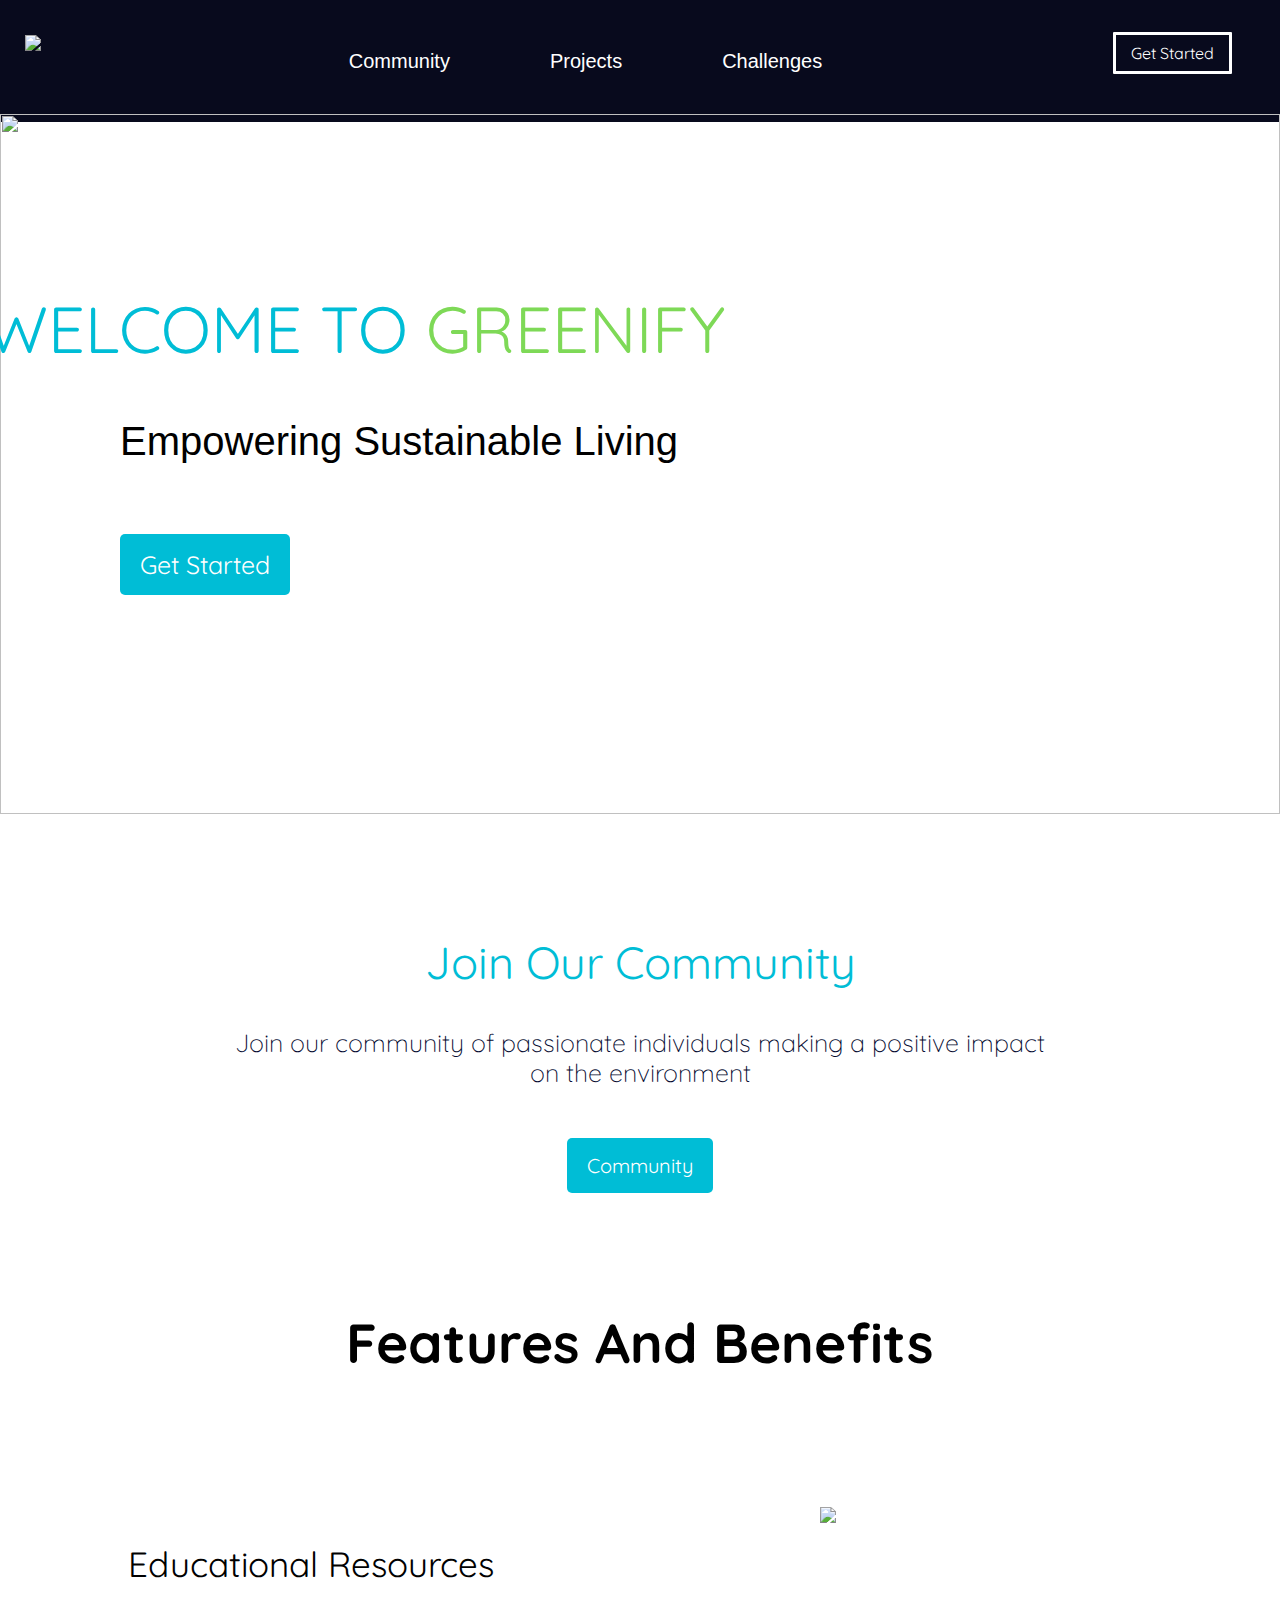
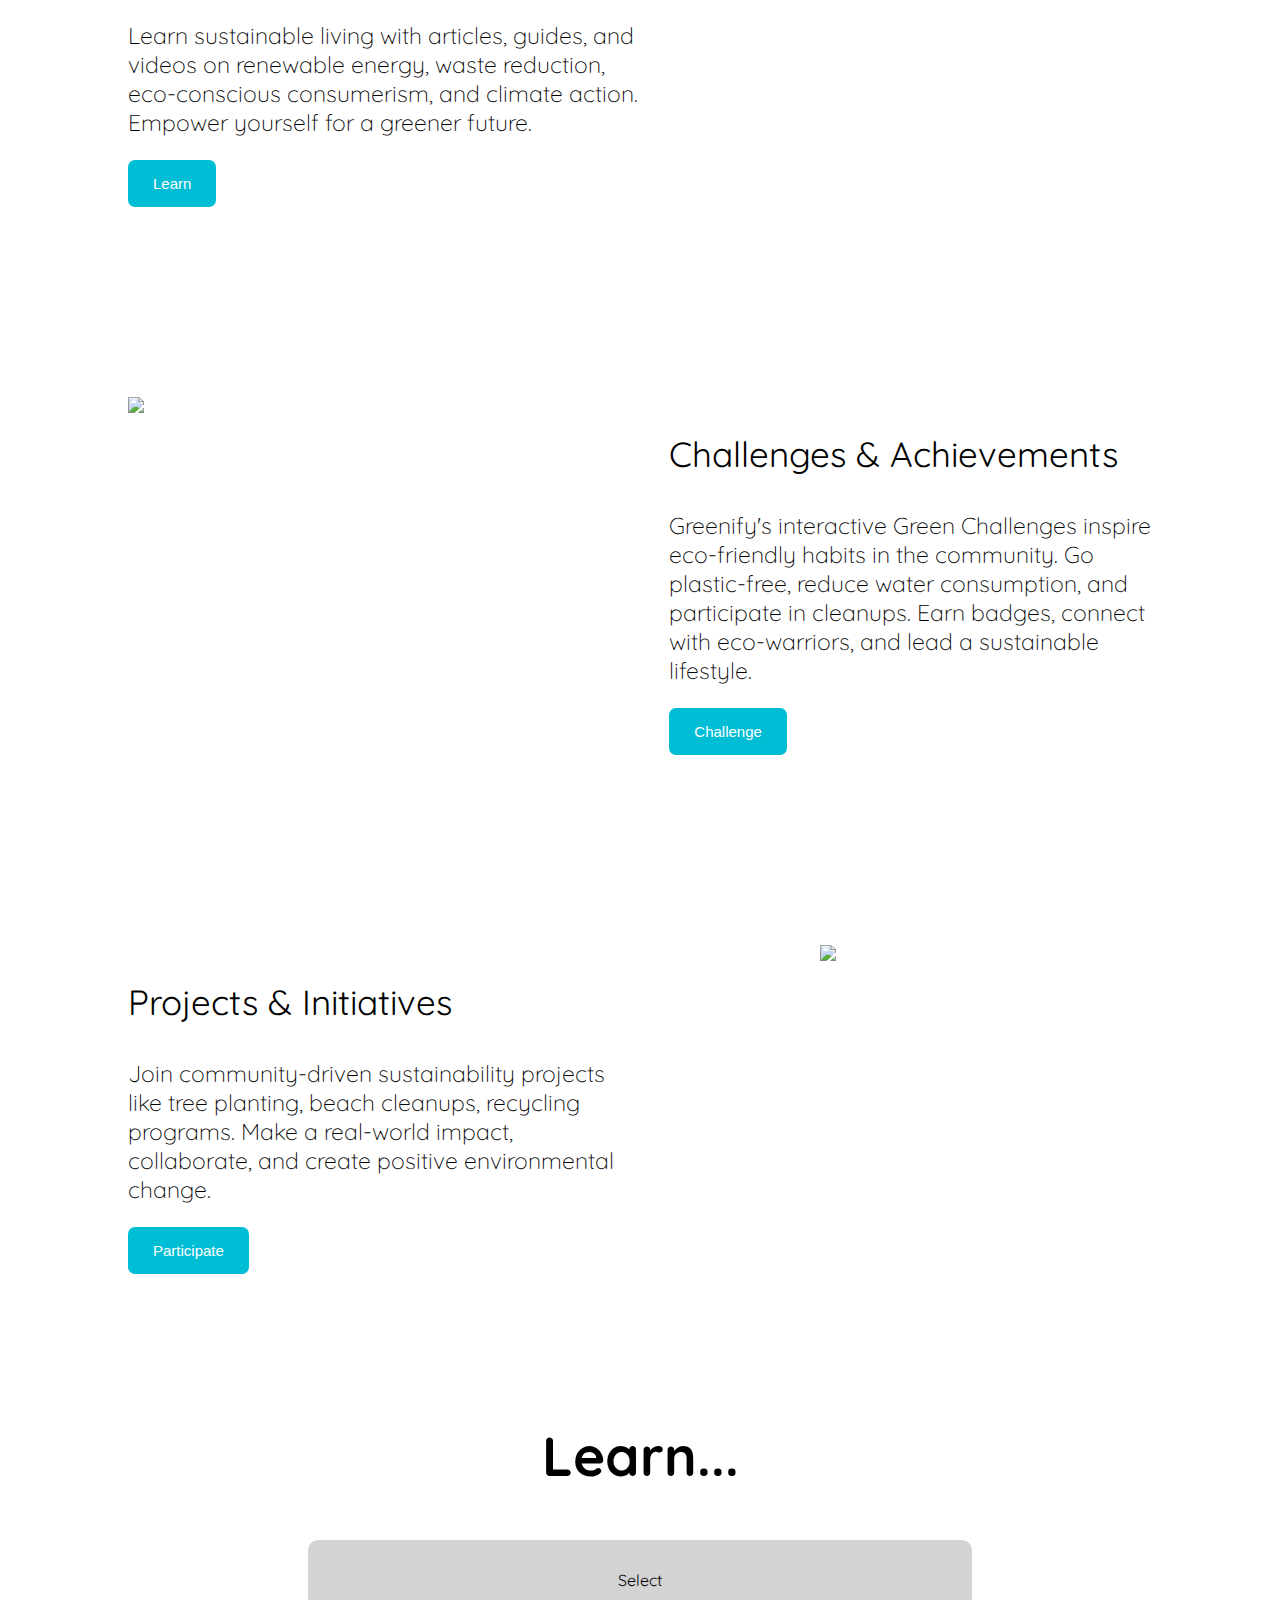
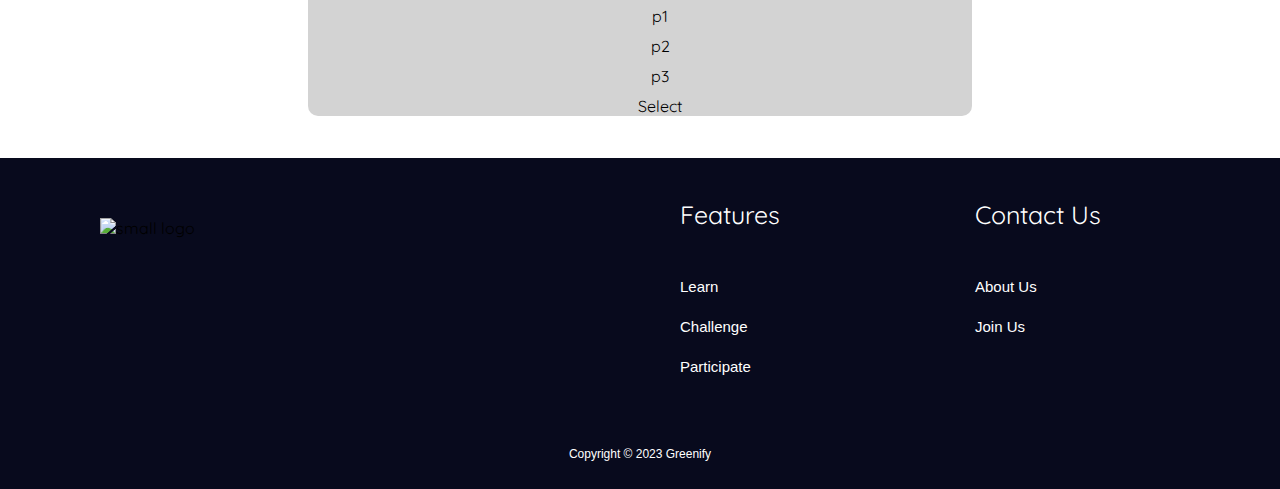
==== home.html @ c8d6b253 "Add files via upload" ====
<!doctype html>
<html lang="en">

<head>
  <meta charset="utf-8">
  <meta name="viewport" content="width=device-width, initial-scale=1">
  <link href="https://fonts.googleapis.com/css2?family=Quicksand:wght@300;400;500;600;700&display=swap"
    rel="stylesheet">
  <link rel="stylesheet" href="home.css">

  <title>Greenify</title>
</head>

<body>
  <header>
    <div class="logo">
      <img src="IMAGES/logo.png">
    </div>
    <nav>
      <ul>
        <li><a href="">Community</a></li>
        <li><a href="projects.html">Projects</a></li>
        <li><a href="challenge.html">Challenges</a></li>
      </ul>
    </nav>
    <div class="login">
      <a href="signin.html">Get Started</a>
    </div> </header>
 
  <div class="cover">
    <img src="IMAGES/banner.png" width="100%" height="700px">

    <h1 class="welcome"><span class="green">WELCOME TO</span> GREENIFY</span></h1>
    <h3 class="welcome-2">Empowering Sustainable Living</h3>

    <div class="button">
      <a href="">Get Started</a>

    </div>
  </div> 

  <div class="community">
    <h2 class="join-heading">Join Our Community</h2>
    <p class="join-para">Join our community of passionate individuals making a positive impact <br> on the environment
    </p>
    <div class="join">
      <a href="">Community</a>
    </div>
  </div>
  <h1>Features And Benefits</h1>
  <div class="container">
    <div class="block">
      <div class="container-text">
        <h3>Educational Resources</h3>
        <p> Learn sustainable living with articles, guides, and videos on renewable energy, waste reduction,
          eco-conscious
          consumerism, and climate action. Empower yourself for a greener future.</p>
        <a href=""><button class="container-button" type="submit" value="value">Learn</button></a>
      </div>
      <div class="container-img">
        <img src="IMAGES/education.png" height="300px">
      </div>
    </div>
    <div class="block-2">
      <div class="container-img">
        <img src="IMAGES/challenge.png" height="300px">
      </div>
      <div class="container-text-2">
        <h3>Challenges & Achievements </h3>
        <p> Greenify's interactive Green Challenges inspire eco-friendly habits in the community. Go plastic-free,
          reduce
          water consumption, and participate in cleanups. Earn badges, connect with eco-warriors, and lead a sustainable
          lifestyle.</p>
          <a href="challenge.html"><button class="container-button" type="submit" value="value">Challenge</button></a>
      </div>

    </div>
    <div class="block">
      <div class="container-text">
        <h3>Projects & Initiatives</h3>
        <p>Join community-driven sustainability projects like tree planting, beach cleanups, recycling programs. Make a
          real-world impact, collaborate, and create positive environmental change.</p>
          <a href="projects.html"><button class="container-button" type="submit" value="value">Participate</button></a>
      </div>
      <div class="container-img">
        <img src="IMAGES/Project.png" height="300px">
      </div>
    </div>
  </div>
  <h1>Learn...</h1>
  <div class="learn">
    <div class="dropdown">
      <div class="Select">
        <span class="Selected">Select</span>
        <div class="caret"></div>
      </div>
      <ul class="menu">
        <li>p1</li>
        <li>p2</li>
        <li>p3</li>
        <li class="active">Select</li>
      </ul>


    </div>
  </div>
  <footer class="footer">
    <div class="footer-column">
      <img src="IMAGES/logo.png" alt="small logo" class="footer-img">
    </div>
    <div class="footer-column">
      <ul>

      </ul>
    </div>
    <div class="footer-column">
      <ul>
        <h5>Features</h5>
        <li><a href="">Learn</a></li>
        <li><a href="challenge.html">Challenge</a></li>
        <li> <a href="projects.html">Participate</a></li>

      </ul>
    </div>
    <div class="footer-column">
      <ul>
        <h5>Contact Us</h5>
        <li><a href="signin.html">About Us</a></li>
        <li><a href="signin.html">Join Us</a></li>
      </ul>
    </div>
    <br><br><br>
  </footer>

  <div class="copyright">

    <p class="copyright-1">Copyright &copy; 2023 Greenify</p><br>
  </div>
</body>

</html>
---- home.css ----
body {
    font-family: Quicksand;
}

header {
    background-color:rgba(8, 10, 29, 1);;
    justify-content: space-between;
    color: white;
    font-size: medium;
    padding: 10px 15px;
    display: flex;
    margin: -8px;
}

.logo {
    margin: 25px 10px;
}

.logo img {
    max-width: 120px;
}

nav ul {
    display: flex;
    list-style: none;
}

nav ul li {
    margin: 20px 40px;

}

nav ul li a {
    color: white;
    text-decoration: none;
    font-size: 20px;
    border-radius: 5px;
    padding: 5px 10px;
    transition: background-color 0.4s ease-in;


}

nav ul li a:hover {
    color: #00BDD6;

}

.login {
    margin: 33px;
    text-align: center;
}

.login a {
    border-radius: 1px;
    border: white solid;
    color: white;
    text-decoration: none;
    padding: 8px 15px;
    transition: background-color 0.3s ease-in;
}

.login a:hover {
    color: #00BDD6;
    border-color: #00BDD6;
}


.cover {
    text-align: left;
    margin: -8px;
}





.welcome {
    font-size: 65px;
    font-weight: normal;
    margin-top: -530px;
    margin-left: -570px;
    color: #7ED957;


}

span.green {
    color: #00BDD6;
}

.welcome-2 {
    font-family: 'Lucida Sans', 'Lucida Sans Regular', 'Lucida Grande', 'Lucida Sans Unicode', Geneva, Verdana, sans-serif;
    font-size: 40px;
    margin-left: 120px;
    margin-bottom: 70px;
    font-weight: lighter;

}

.button {
    background-color: #00BDD6;
    text-align: center;
    display: inline-block;
    margin-left: 120px;
    padding: 15px 20px;
    cursor: pointer;
    border-radius: 5px;
    transition: 0.3s;

}

.button a {
    text-decoration: none;
    font-size: 25px;
    color: white;
    transition: 0.1s;



}

.button:hover {
    background-color: white;
    border: #00BDD6 solid;
    color: #00BDD6
}

.button a:hover {
    color: #00BDD6
}

.community {

    color: #060B31;
    text-align: center;


    margin: 300px 200px 90px 200px;

    padding: 10px 0px;
}


.join-heading {
    color: #00BDD6;
    ;
    font-size: 45px;
    font-weight: normal;
}

.join-para {
    font-size: 25px;
    line-height: 30px;
    margin-bottom: 50px;
}

.join {
    text-align: center;
    display: inline-block;
    background-color: #00BDD6;
    ;
    padding: 15px 20px;
    cursor: auto;
    margin-bottom: 15px;
    border-radius: 5px;
    transition: 0.3s;
}

.join a {
    color: white;
    text-decoration: none;
    font-size: 20px;
    transition: 0.1s;
}

.join:hover {
    background-color: white;
    border: #00BDD6 2px solid;

}

.join a:hover {
    color: #00BDD6;
    
}

h1 {
    text-align: center;
    font-size: 55px;
    font-weight: bold;
    margin-bottom: 50px;
}

h3 {
    font-size: 35px;
    font-weight: normal;
}

.block {
    display: inline-flex;
    gap: 180px;
    margin: 30px 120px 30px 120px;
}

.block-2 {
    display: inline-flex;
    gap: 180px;
    margin: 30px 120px 30px 120px;
}

.container-text {
    width: 50%;
    margin: 50px 0px 50px 0px;

}

.container-text-2 {
    width: 50%;
    margin: 50px 0px 50px 120px;

}

.container-img {
    width: 25%;
    margin: 50px 0px 50px 0px;

}

p {
    font-size: 23px;
    font-weight: lighter;
}

.container-button {
    background-color: #00BDD6;
    color: white;
    padding: 15px 25px;
    border: none;
    border-radius: 7px;
    margin-bottom: 30px;
    font-size: 15px;
}
.container-button:hover{
    border: #00BDD6 2px solid;
    background-color: white;
    color: #00BDD6;
}

.learn {
    text-align: center;
    display: block;
    background-color: lightgray;
    border-radius: 10px;
    margin: 0px 300px 50px 300px;
    padding-top: 30px;
}

h4 {
    font-size: 30px;
    font-weight: normal;
    margin-bottom: 20px;
}

.dropbtn {
    background-color: #00BDD6;
    color: white;
    padding: 14px;
    font-size: 16px;
    border: none;
    cursor: pointer;
}

.dropdown-content {
    display: none;
    position: absolute;
    background-color: #f1f1f1;
    min-width: 160px;
    max-width: 200px;
    overflow: auto;
    border: 1px solid #ccc;
    z-index: 1;
}

.dropdown-content a {
    color: black;
    padding: 12px 16px;
    text-decoration: none;
    display: block;
}

.dropdown-content a:hover {
    background-color: #ddd;
}

.dropdown:hover .dropdown-content {
    display: block;
}

.footer {
    display: flex;
    justify-content: space-between;
    background-color: #080A1D;
    padding-bottom: 40px;
    padding-left: 50px;
    padding-right: 50px;

    margin: -8px;
    gap: 15px;
}

.footer-column {
    flex: 1;
}

.footer-img {
    width: 250px;
    padding-top: 60px;
    padding-left: 50PX;
}

.ul {
    list-style: none;
    margin: 0px;
}

ul li {
    margin-bottom: 10px;
    list-style: none;
}

ul li a {
    color: white;
    text-decoration: none;
    font-weight: lighter;
    font-size: 15px;
    font-family: sans-serif;
    transition: 0.3s;
    line-height: 30px;
}

ul li a:hover {
    color: #00BDD6;
}

h5 {

    color: white;
    font-size: 25px;
    font-weight: normal;
}

.copyright {
    display: block;
    font-family: 'Lucida Sans', 'Lucida Sans Regular', 'Lucida Grande', 'Lucida Sans Unicode', Geneva, Verdana, sans-serif;
    background-color: #080A1D;
    color: white;
    text-align: center;
    font-weight: lighter;
    margin: -8px;

    padding: 5px;

    font-size: 10px;

}

.copyright-1 {
    font-size: 12px;


}

h2 {
    font-size: 35px;
}

.wrapper {
    display: block;
    border: #080A1D solid 2px;
    border-radius: 25px;
    margin: 50px 520px 150px 520px;
    text-align: center;
}

.input-box {

    margin: -10px 50px 20px 50px;
}

.input-box input {
    background: #D9D9D9;
    border: none;
    outline: none;
    border: #D9D9D9 solid 2PX;
    border-radius: 4px;
    width: 100%;
    height: 30px;

}
.input-box input::placeholder{
    padding-left: 10px;
}

.login-text {
    font-size: 20px;
    font-weight: normal;
    text-align: left;
    margin-left: 50px;
}

.remember-forgot {
    margin-bottom: 50px;


}

.remember {
    margin-right: 200px;
    margin-left: -20px;
}


.psswd {
    margin-left: -30px;
}

.remember-forgot a {
    width: 50%;

    font-size: 13px;
    margin-right: -30px;
}

.container-button-sign {
    background-color: #00BDD6;
    color: white;
    padding: 10px 15px;
    border: none;
    text-align: center;
    border-radius: 7px;
    margin: 0px 20px 40px 20px;
    font-size: 20px;
}

.container-button-sign a {
    text-decoration: none;
    color: white;
}
.container-button-sign:hover{
    background-color: white;
    border: #00BDD6 2px solid;
}
.container-button-sign a:hover{
    color: #00BDD6;
}
.about{
    margin: 0px 200px 150px 200px;
}
.box-c{
    display: flex;
    margin: 50px 120px 150px 120px;
    gap: 50px;

}
.challenge{
    width: 33%;
    border-radius: 10px;
    text-align: center;
    border: #00BDD6 2px solid;
    box-shadow:0 0 10px rgba(0, 0, 0, 0.2);
}
.login-c{
    margin-top: -40px;
    color: #00BDD6;
    text-align: center;
    font-size: 20px;
    font-weight: 600;
}
.text{
    font-size: 17px;
   margin: 10px 20px 50px 20px ;
}
.text-1{
    font-size: 17px;
   margin: -20px 20px 60px 20px ;
}
.bk1{
    text-align: center;
    display: block;
    margin: 50px;
}
.progress-bar {
    width: 700px;
    margin: 20px 400px 100px ;
    border: #00BDD6 2px solid;
    height: 20px;
    background-color: #e0e0e0;
    border-radius: 10px;
    overflow: hidden;}
  
  
  .progress {
    height: 100%;
    background-color: #4CAF50;
    width: 0; 
    border-radius: 10px;
    transition: width 0.5s; 
  }
  .box-p{
    margin: 50px 150px 100px 150px;
   
  }
  .projects{
    text-align: center;
    margin: 40px 0px 40px;
    box-shadow:0 0 10px rgba(0, 0, 0, 0.4);
    border: #00BDD6 3px solid;
    padding: 0px;
    width: 70%;

  }
  .project-p{
    text-align: center;
    margin-bottom: 30px;
    color: #00BDD6;

    
  }
  h6{
    font-size: 12px;
    padding-left: 100px;
    text-align: left;
    font-weight: normal;
    margin: -25px 0px 0px;
  }
  .text-2{
    display: block;
    margin: 20px 100px 30px 100px;
    font-size: 15px;
    font-weight: normal;

  }
  hr{
    border: #00BDD6 2px solid;
    margin-bottom: 20px;
  }
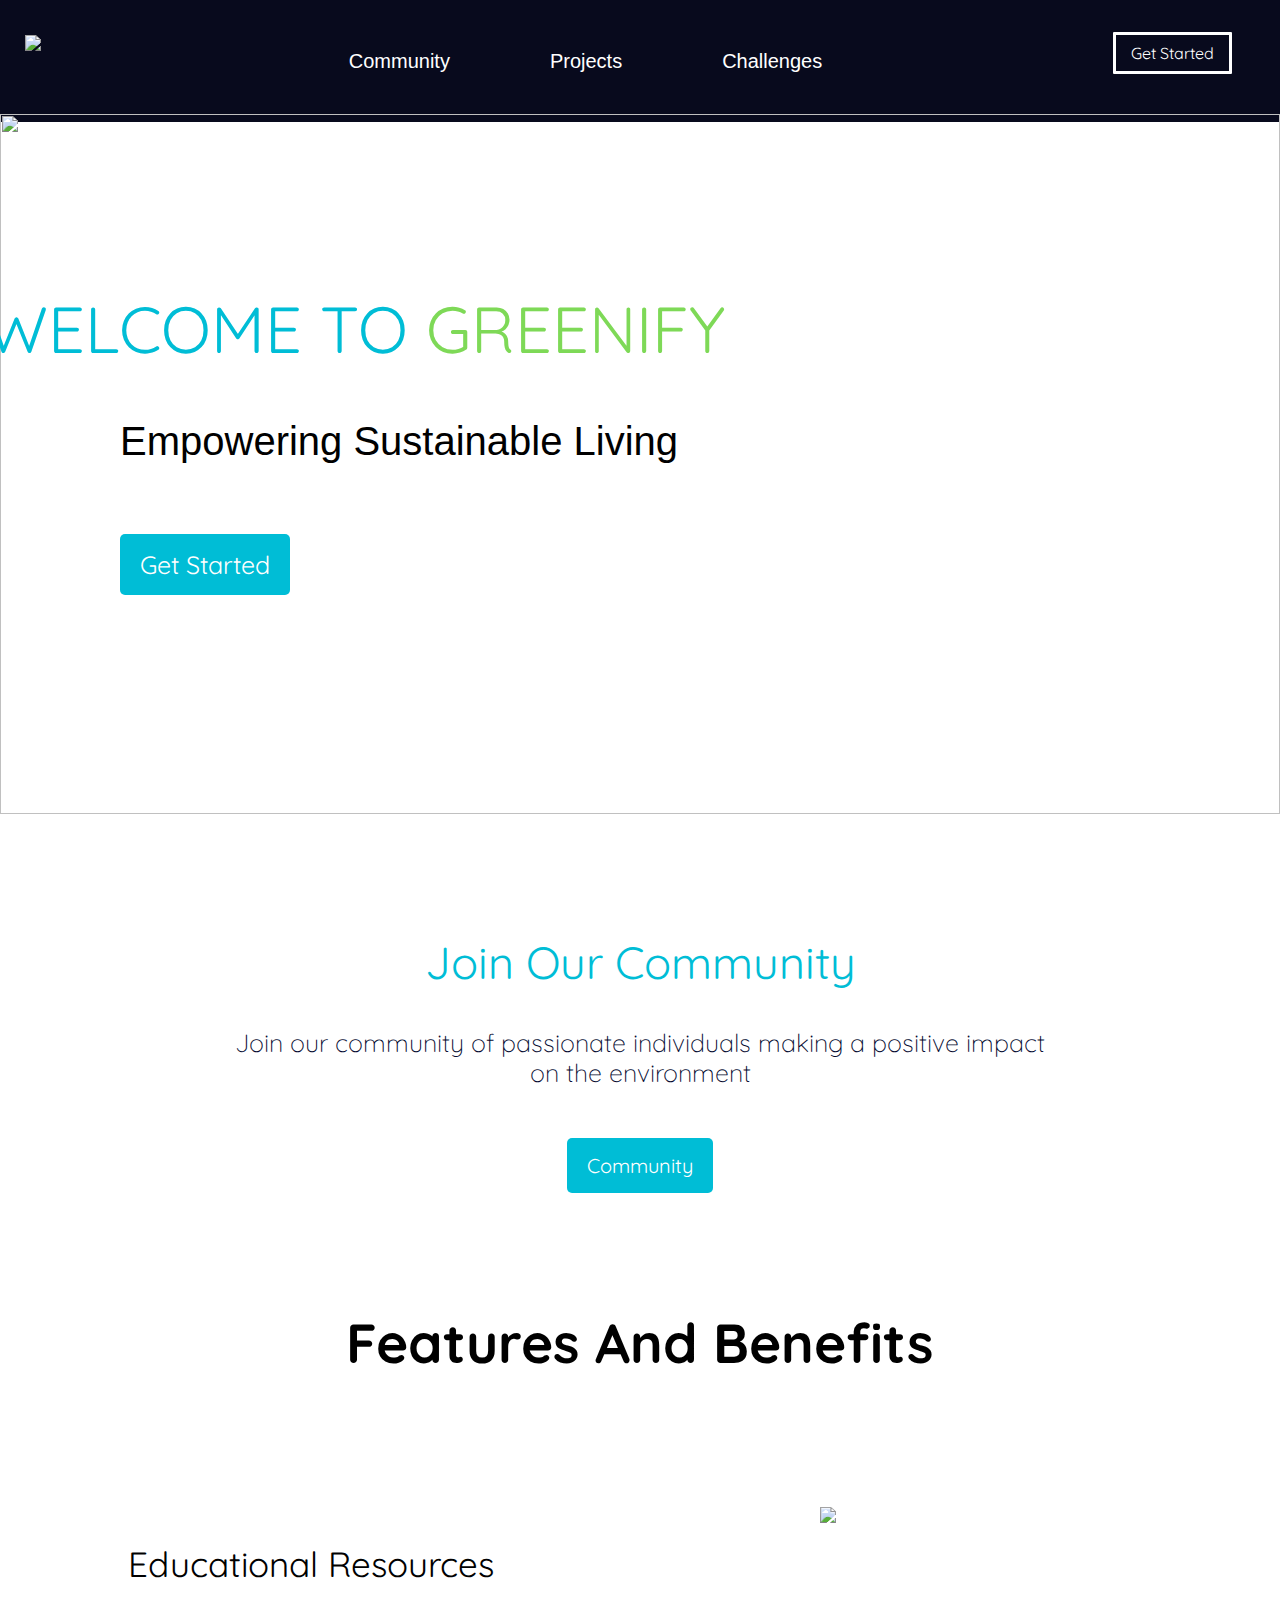
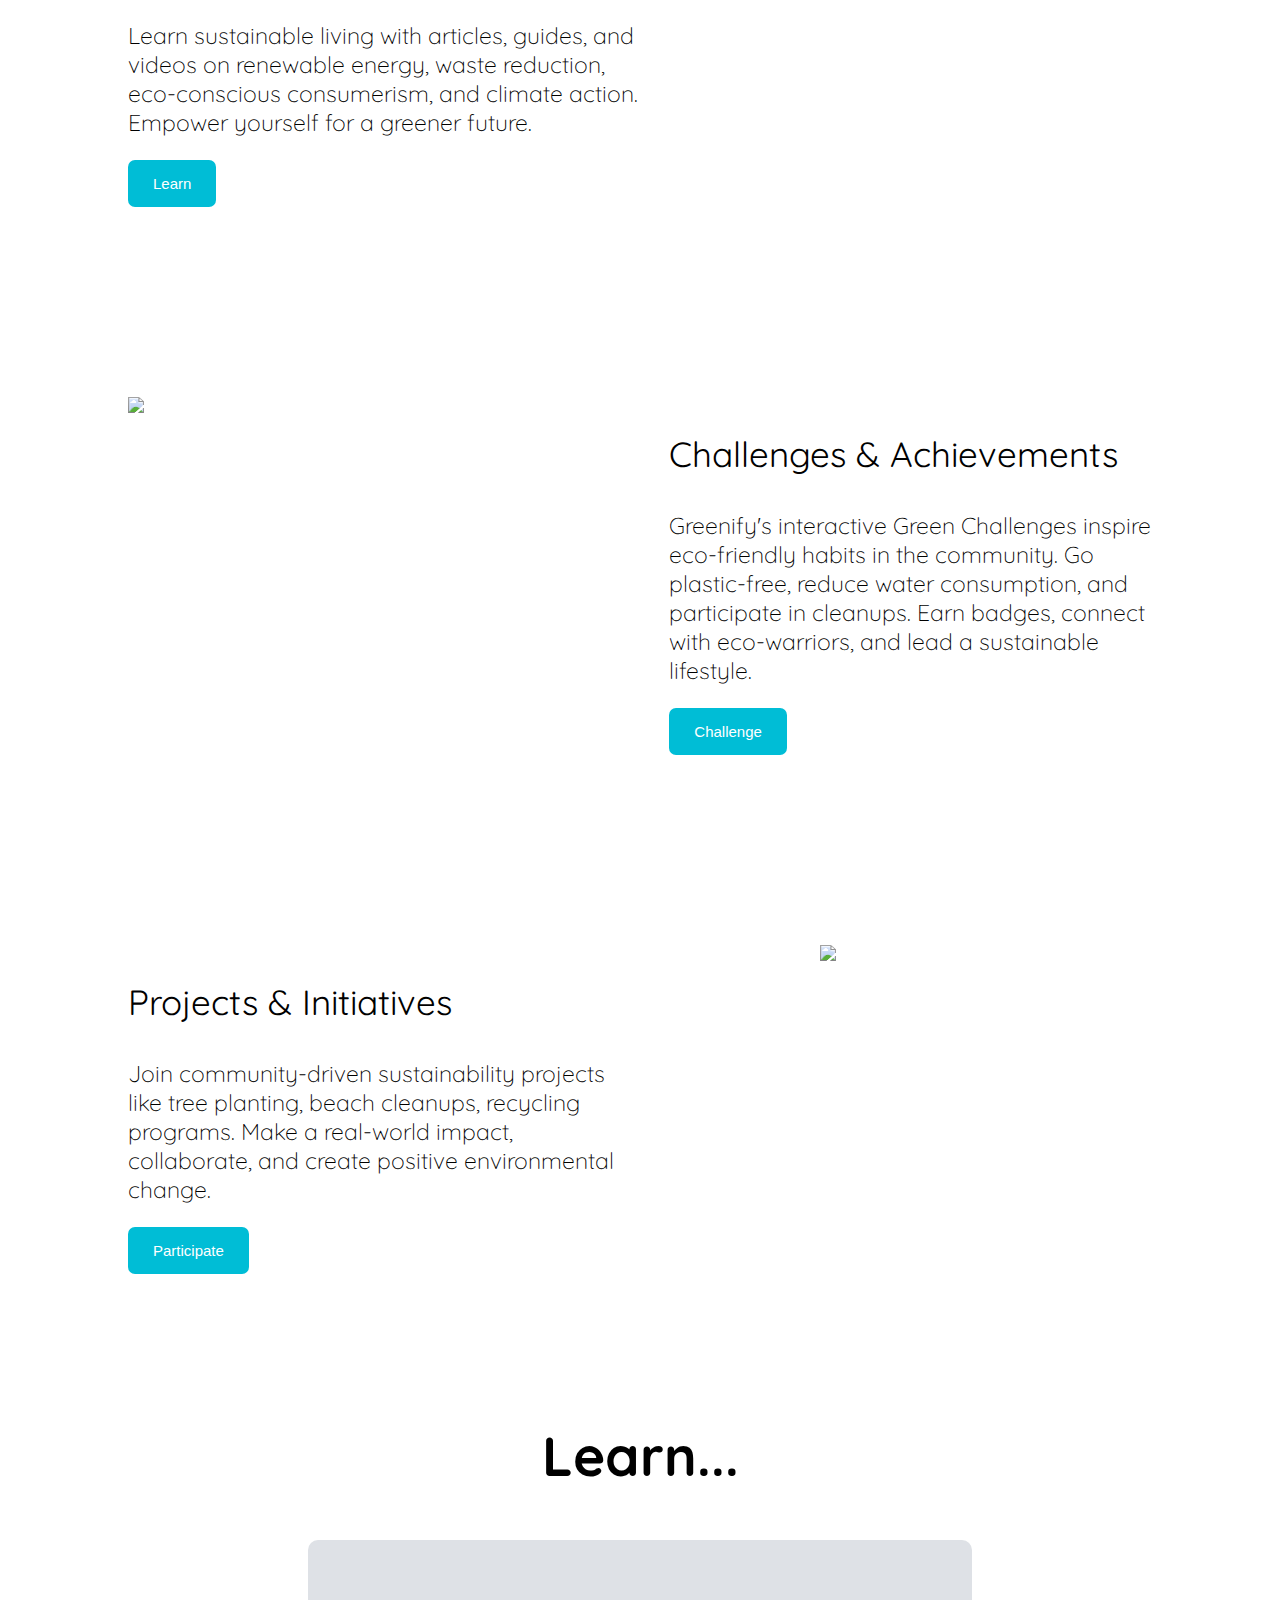
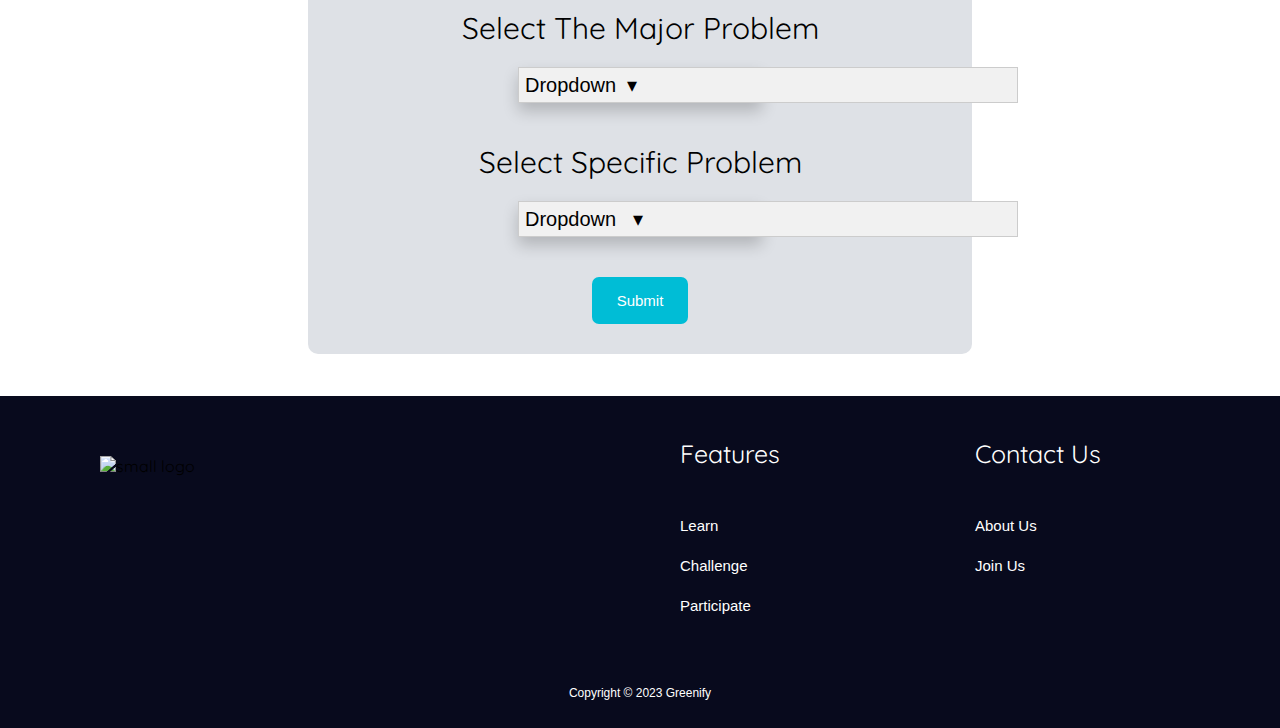
==== commit 3646787d: "Add files via upload" ====
--- a/home.html
+++ b/home.html
@@ -89,19 +89,27 @@
   </div>
   <h1>Learn...</h1>
   <div class="learn">
-    <div class="dropdown">
-      <div class="Select">
-        <span class="Selected">Select</span>
-        <div class="caret"></div>
-      </div>
-      <ul class="menu">
-        <li>p1</li>
-        <li>p2</li>
-        <li>p3</li>
-        <li class="active">Select</li>
-      </ul>
-
-
+  <h4>Select The Major Problem</h4>
+  <div class="dropdown">
+    <button class="dropdown-btn">Dropdown&nbsp; &#9662; </button>
+    <div class="dropdown-content">
+      <a href="#">Option 1</a>
+      <a href="#">Option 2</a>
+      <a href="#">Option 3</a>
+      
+    </div>
+  </div>
+  <h4>Select Specific Problem</h4>
+  <div class="dropdown">
+    <button class="dropdown-btn">Dropdown &nbsp; &#9662;</button>
+    <div class="dropdown-content">
+      <a href="#">Option 1</a>
+      <a href="#">Option 2</a>
+      <a href="#">Option 3</a>
+      
+    </div>
+  </div><br><br>
+    <button class="container-button" type="submit" value="value">Submit</button>
     </div>
   </div>
   <footer class="footer">
--- a/home.css
+++ b/home.css
@@ -3,7 +3,8 @@
 }
 
 header {
-    background-color:rgba(8, 10, 29, 1);;
+    background-color: rgba(8, 10, 29, 1);
+    ;
     justify-content: space-between;
     color: white;
     font-size: medium;
@@ -182,7 +183,7 @@
 
 .join a:hover {
     color: #00BDD6;
-    
+
 }
 
 h1 {
@@ -241,7 +242,8 @@
     margin-bottom: 30px;
     font-size: 15px;
 }
-.container-button:hover{
+
+.container-button:hover {
     border: #00BDD6 2px solid;
     background-color: white;
     color: #00BDD6;
@@ -250,7 +252,7 @@
 .learn {
     text-align: center;
     display: block;
-    background-color: lightgray;
+    background-color: #DEE1E6;
     border-radius: 10px;
     margin: 0px 300px 50px 300px;
     padding-top: 30px;
@@ -262,41 +264,46 @@
     margin-bottom: 20px;
 }
 
-.dropbtn {
-    background-color: #00BDD6;
-    color: white;
-    padding: 14px;
-    font-size: 16px;
-    border: none;
+.dropdown {
+    position: relative;
+    display: block;
+    margin-left: 210px;
+    margin-right: 210px;
+    box-shadow: 0 8px 16px 0 rgba(0, 0, 0, 0.2);
+}
+
+.dropdown-btn {
+    text-align: left;
+    padding-top: 5px;
+    padding-bottom: 5px;
+    width: 500PX;
+    font-size: 20px;
+    background-color: #f1f1f1;
+    border: 1px solid #ccc;
     cursor: pointer;
 }
 
 .dropdown-content {
     display: none;
-    position: absolute;
+    position: static;
+    background-color: #fff;
+    box-shadow: 0 8px 16px 0 rgba(0, 0, 0, 0.2);
+}
+
+.dropdown-content a {
+    display: flow-root;
+    padding: 10px;
+    text-decoration: none;
+    color: #333;
+}
+
+.dropdown-content a:hover {
     background-color: #f1f1f1;
-    min-width: 160px;
-    max-width: 200px;
-    overflow: auto;
-    border: 1px solid #ccc;
-    z-index: 1;
-}
-
-.dropdown-content a {
-    color: black;
-    padding: 12px 16px;
-    text-decoration: none;
-    display: block;
-}
-
-.dropdown-content a:hover {
-    background-color: #ddd;
 }
 
 .dropdown:hover .dropdown-content {
     display: block;
 }
-
 .footer {
     display: flex;
     justify-content: space-between;
@@ -398,7 +405,8 @@
     height: 30px;
 
 }
-.input-box input::placeholder{
+
+.input-box input::placeholder {
     padding-left: 10px;
 }
 
@@ -447,101 +455,118 @@
     text-decoration: none;
     color: white;
 }
-.container-button-sign:hover{
+
+.container-button-sign:hover {
     background-color: white;
     border: #00BDD6 2px solid;
 }
-.container-button-sign a:hover{
-    color: #00BDD6;
-}
-.about{
+
+.container-button-sign a:hover {
+    color: #00BDD6;
+}
+
+.about {
     margin: 0px 200px 150px 200px;
 }
-.box-c{
+
+.box-c {
     display: flex;
     margin: 50px 120px 150px 120px;
     gap: 50px;
 
 }
-.challenge{
+
+.challenge {
     width: 33%;
     border-radius: 10px;
     text-align: center;
     border: #00BDD6 2px solid;
-    box-shadow:0 0 10px rgba(0, 0, 0, 0.2);
-}
-.login-c{
+    box-shadow: 0 0 10px rgba(0, 0, 0, 0.2);
+}
+
+.login-c {
     margin-top: -40px;
     color: #00BDD6;
     text-align: center;
     font-size: 20px;
     font-weight: 600;
 }
-.text{
+
+.text {
     font-size: 17px;
-   margin: 10px 20px 50px 20px ;
-}
-.text-1{
+    margin: 10px 20px 50px 20px;
+}
+
+.text-1 {
     font-size: 17px;
-   margin: -20px 20px 60px 20px ;
-}
-.bk1{
+    margin: -20px 20px 60px 20px;
+}
+
+.bk1 {
     text-align: center;
     display: block;
     margin: 50px;
 }
+
 .progress-bar {
     width: 700px;
-    margin: 20px 400px 100px ;
+    margin: 20px 400px 100px;
     border: #00BDD6 2px solid;
     height: 20px;
     background-color: #e0e0e0;
     border-radius: 10px;
-    overflow: hidden;}
-  
-  
-  .progress {
+    overflow: hidden;
+}
+
+
+.progress {
     height: 100%;
     background-color: #4CAF50;
-    width: 0; 
+    width: 0;
     border-radius: 10px;
-    transition: width 0.5s; 
-  }
-  .box-p{
+    transition: width 0.5s;
+}
+
+.box-p {
     margin: 50px 150px 100px 150px;
-   
-  }
-  .projects{
+
+}
+
+.projects {
     text-align: center;
     margin: 40px 0px 40px;
-    box-shadow:0 0 10px rgba(0, 0, 0, 0.4);
+    box-shadow: 0 0 10px rgba(0, 0, 0, 0.4);
     border: #00BDD6 3px solid;
     padding: 0px;
     width: 70%;
 
-  }
-  .project-p{
+}
+
+.project-p {
     text-align: center;
     margin-bottom: 30px;
     color: #00BDD6;
 
-    
-  }
-  h6{
+
+}
+
+h6 {
     font-size: 12px;
     padding-left: 100px;
     text-align: left;
     font-weight: normal;
     margin: -25px 0px 0px;
-  }
-  .text-2{
+}
+
+.text-2 {
     display: block;
     margin: 20px 100px 30px 100px;
     font-size: 15px;
     font-weight: normal;
 
-  }
-  hr{
+}
+
+hr {
     border: #00BDD6 2px solid;
     margin-bottom: 20px;
-  }+}